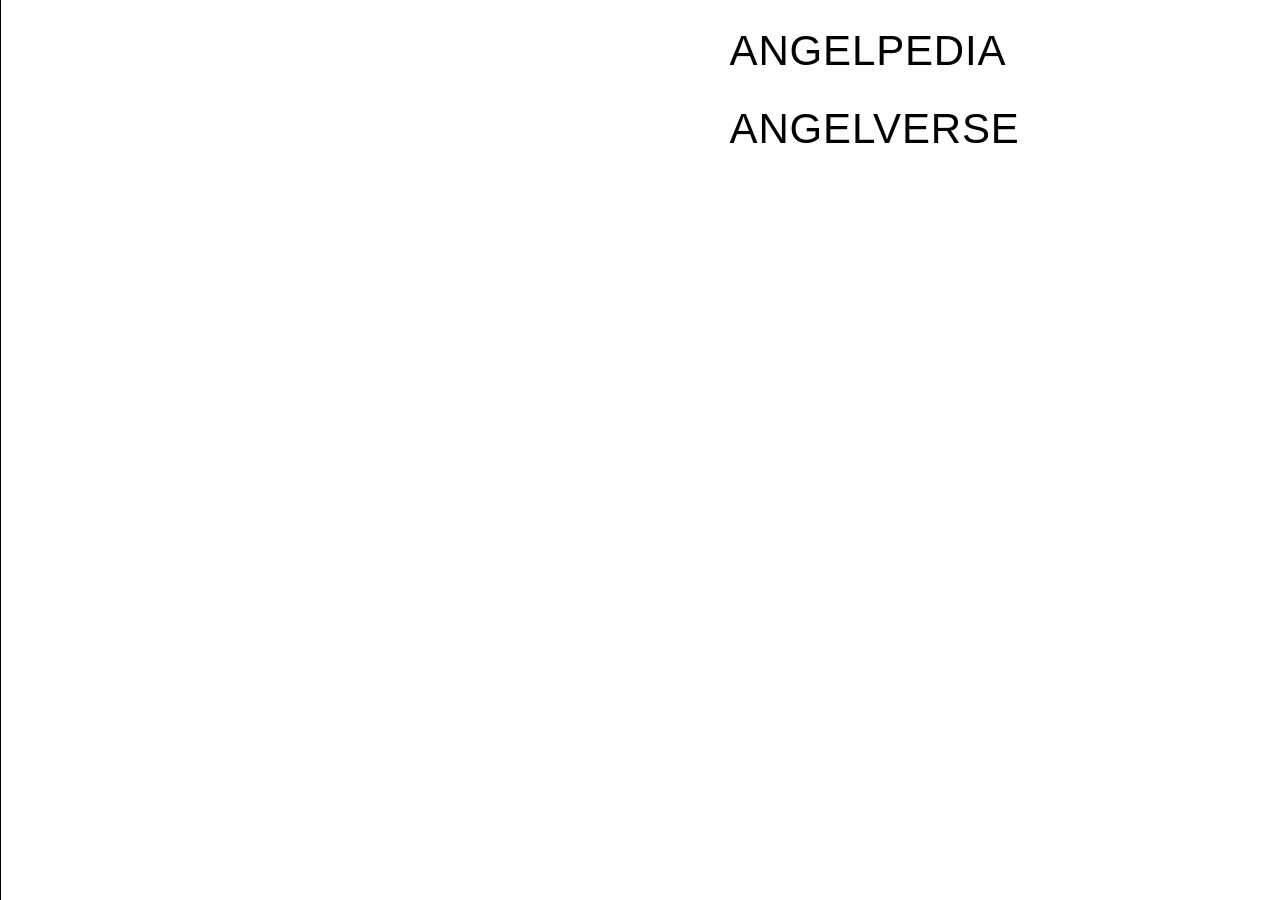
==== index.html @ cb8099a7 "changes" ====
<!DOCTYPE html>
<html lang="en">
<head>
  <meta charset="UTF-8">
  <title>Images of the Beyond</title>
  <link rel="stylesheet" href="landing.css">
</head>

<body>
  <main class="landing-page">
    <div class="landing-menu">
      <a href="angelpedia/angelpedia.html">ANGELPEDIA</a>
      <a href="angelverse/angelverse.html">ANGELVERSE</a>
    </div>
  </main>
</body>
</html>
---- landing.css ----
* {
  box-sizing: border-box;
  margin: 0;
  padding: 0;
}

html,
body {
  width: 100%;
  height: 100%;
  background: #ffffff;
  color: #000000;
  font-family: "Helvetica Neue", Helvetica, Arial, sans-serif;
}

body {
  border-left: 1px solid #000;
}

.landing-page {
  width: 100vw;
  height: 100vh;
  position: relative;
}

.landing-menu {
  position: fixed;
  top: 30px;
  left: 57%;
  display: flex;
  flex-direction: column;
  gap: 36px;
}

.landing-menu a {
  color: #000;
  text-decoration: none;
  font-size: 42px;
  font-weight: 400;
  letter-spacing: 0.02em;
  line-height: 1;
}

.landing-menu a:hover {
  opacity: 0.35;
}
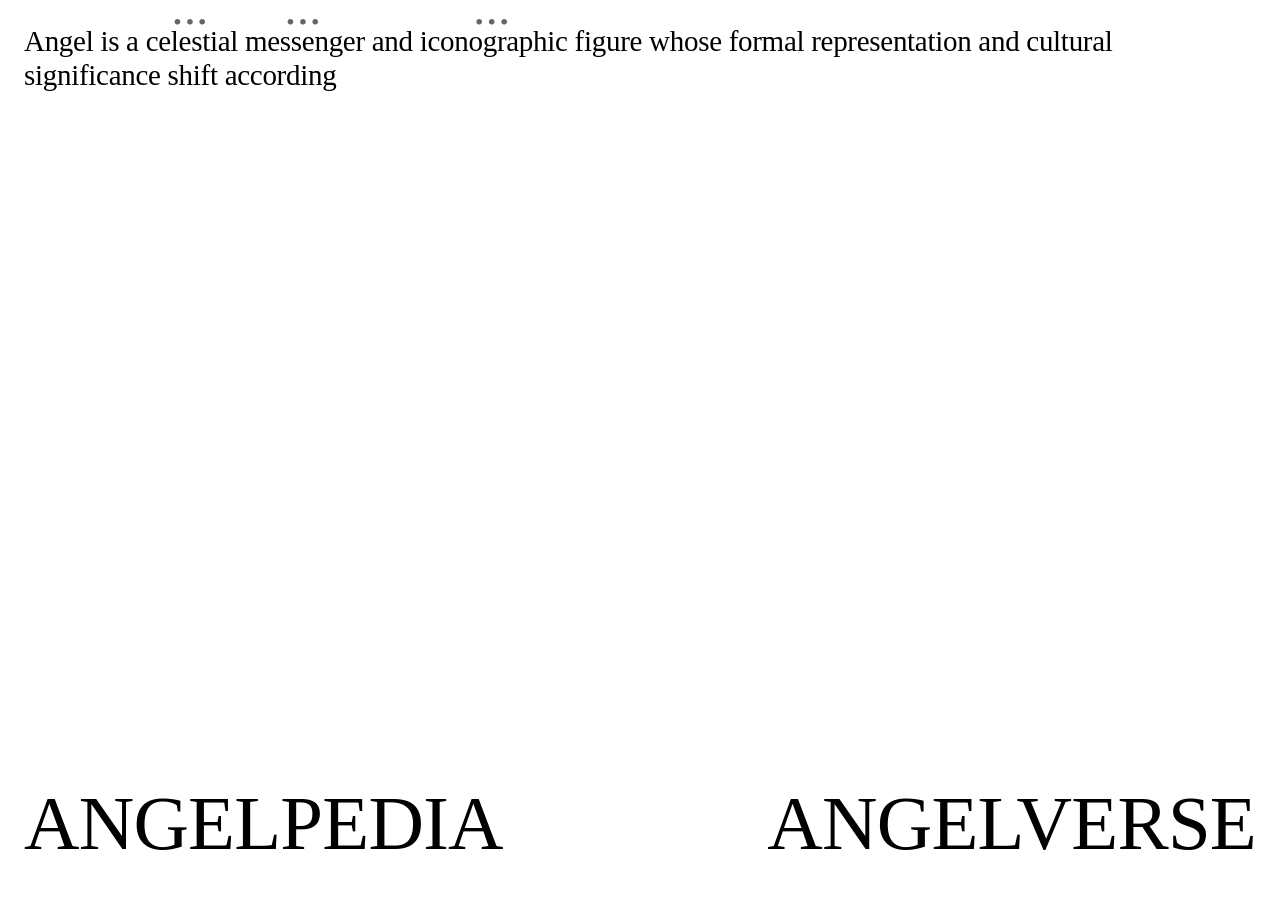
==== commit 73fb932c: "changes" ====
--- a/index.html
+++ b/index.html
@@ -8,10 +8,18 @@
 
 <body>
   <main class="landing-page">
-    <div class="landing-menu">
-      <a href="angelpedia/angelpedia.html">ANGELPEDIA</a>
-      <a href="angelverse/angelverse.html">ANGELVERSE</a>
+    <div class="landing-sentence">
+      Angel is a 
+      <span class="definition-word" data-definition="Relating to the sky, heaven, or a spiritual realm.">celestial</span>
+      <span class="definition-word" data-definition="A figure that delivers, transfers, or mediates meaning.">messenger</span>
+      and 
+      <span class="definition-word" data-definition="Related to the visual symbols and repeated forms used to represent an idea.">iconographic</span>
+      figure whose formal representation and cultural significance shift according
     </div>
+    <nav class="landing-menu">
+      <a class="landing-link pedia-link" href="angelpedia/angelpedia.html">ANGELPEDIA</a>
+      <a class="landing-link verse-link" href="angelverse/angelverse.html">ANGELVERSE</a>
+    </nav>
   </main>
 </body>
 </html>
--- a/landing.css
+++ b/landing.css
@@ -1,46 +1,110 @@
-* {
-  box-sizing: border-box;
-  margin: 0;
-  padding: 0;
+:root {
+  --page-margin: 24px;
 }
 
-html,
-body {
-  width: 100%;
-  height: 100%;
-  background: #ffffff;
-  color: #000000;
-  font-family: "Helvetica Neue", Helvetica, Arial, sans-serif;
+.landing-sentence {
+  position: fixed;
+  top: 24px;
+  left: var(--page-margin);
+  right: var(--page-margin);
+  width: auto;
+  font-size: 29px;
+  line-height: 1.18;
+  letter-spacing: -0.01em;
+  color: #000;
+  z-index: 1;
+  pointer-events: auto;
 }
 
-body {
-  border-left: 1px solid #000;
+/* 아래 메뉴 전체 */
+.landing-menu {
+  position: fixed;
+  left: var(--page-margin);
+  right: var(--page-margin);
+  bottom: 42px;
+  display: flex;
+  letter-spacing: -0.01em;
+  justify-content: space-between;
+  align-items: flex-end;
+  z-index: 10;
+  pointer-events: none;
 }
 
-.landing-page {
-  width: 100vw;
-  height: 100vh;
-  position: relative;
+/* 공통 링크 스타일 */
+.landing-link {
+  position: static;
+  color: #000;
+  text-decoration: none;
+  font-size: clamp(60px, 6vw, 104px);
+  font-weight: 400;
+  letter-spacing: -0.01em;
+  line-height: 0.9;
+  white-space: nowrap;
+  cursor: pointer;
+  pointer-events: auto;
 }
 
-.landing-menu {
-  position: fixed;
-  top: 30px;
-  left: 57%;
-  display: flex;
-  flex-direction: column;
-  gap: 36px;
+.landing-link:hover {
+  opacity: 0.5;
 }
 
-.landing-menu a {
-  color: #000;
-  text-decoration: none;
-  font-size: 42px;
-  font-weight: 400;
-  letter-spacing: 0.02em;
-  line-height: 1;
+/* 왼쪽 아래 */
+.pedia-link {
+  text-align: left;
 }
 
-.landing-menu a:hover {
-  opacity: 0.35;
+/* 오른쪽 아래 */
+.verse-link {
+  text-align: right;
+}
+
+.definition-word {
+  position: relative;
+  display: inline-block;
+  cursor: help;
+  pointer-events: auto;
+}
+
+/* 단어 위 점점점 */
+.definition-word::before {
+  content: "•••";
+  position: absolute;
+  top: -14px;
+  left: 50%;
+  transform: translateX(-50%);
+  font-size: 24px;
+  letter-spacing: 4px;
+  line-height: 1;
+  color: #000;
+  opacity: 0.6;
+}
+
+/* hover했을 때 나오는 definition tag */
+.definition-word::after {
+  content: attr(data-definition);
+  position: absolute;
+  left: 0;
+  top: 115%;
+  width: max-content;
+  max-width: none;
+  padding: 6px 8px;
+  background: #fff;
+  border: 1px solid #000;
+  color: #000;
+  font-size: 11px;
+  line-height: 1.35;
+  letter-spacing: 0.01em;
+  white-space: nowrap;
+  z-index: 9999;
+
+  opacity: 0;
+  visibility: hidden;
+  transform: translateY(4px);
+  transition: opacity 0.15s ease, transform 0.15s ease;
+}
+
+.definition-word:hover::after {
+  opacity: 1;
+  visibility: visible;
+  transform: translateY(0);
 }
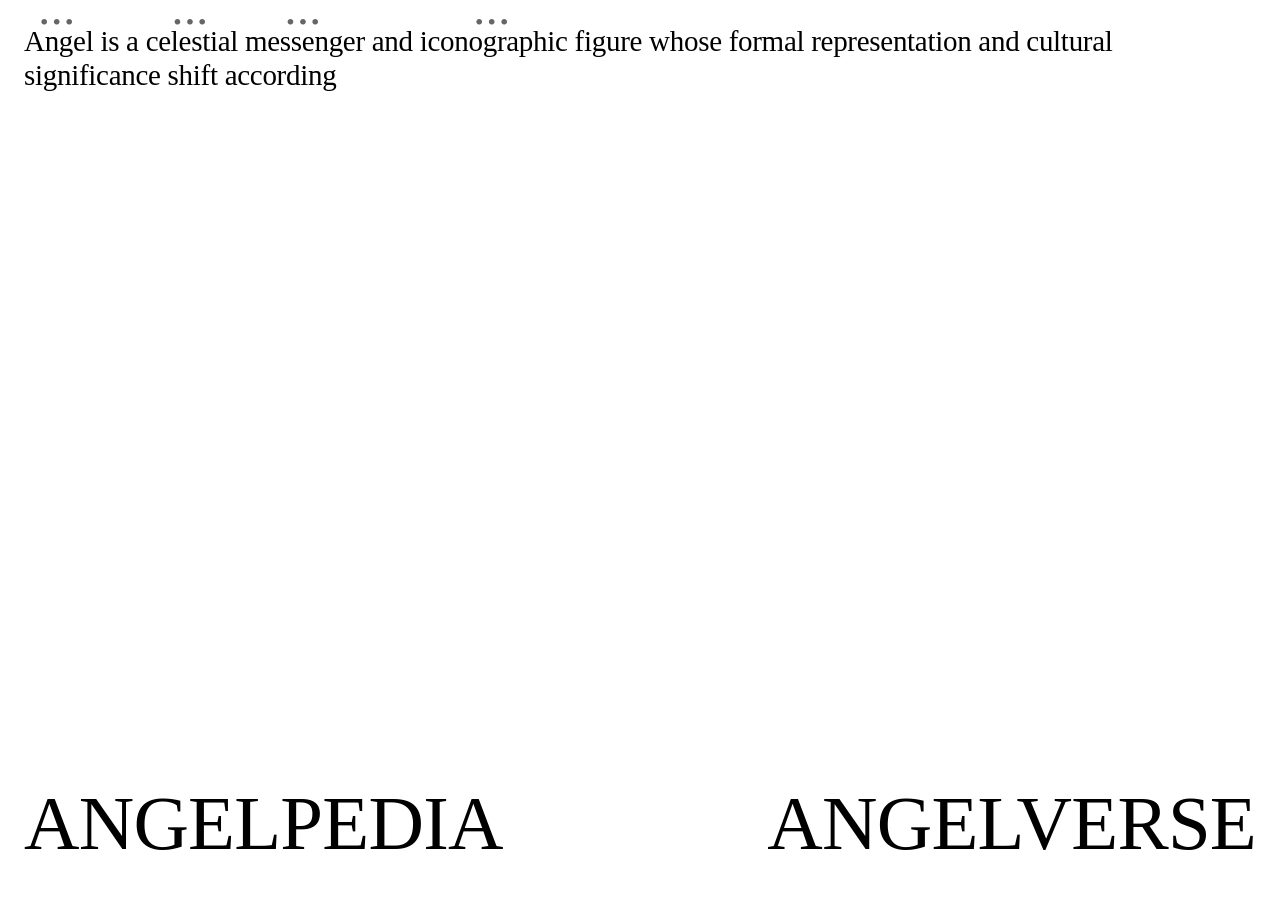
==== commit 478ad8a0: "changes" ====
--- a/index.html
+++ b/index.html
@@ -9,12 +9,16 @@
 <body>
   <main class="landing-page">
     <div class="landing-sentence">
-      Angel is a 
-      <span class="definition-word" data-definition="Relating to the sky, heaven, or a spiritual realm.">celestial</span>
-      <span class="definition-word" data-definition="A figure that delivers, transfers, or mediates meaning.">messenger</span>
-      and 
-      <span class="definition-word" data-definition="Related to the visual symbols and repeated forms used to represent an idea.">iconographic</span>
-      figure whose formal representation and cultural significance shift according
+    <span class="angel-trigger">
+    Angel
+    <img class="angel-hover-image" src="angel-hover.png" alt="Angel image">
+    </span>
+    is a 
+    <span class="definition-word" data-definition="Relating to the sky, heaven, or a spiritual realm.">celestial</span>
+    <span class="definition-word" data-definition="A figure that delivers, transfers, or mediates meaning.">messenger</span>
+    and 
+    <span class="definition-word" data-definition="Related to the visual symbols and repeated forms used to represent an idea.">iconographic</span>
+    figure whose formal representation and cultural significance shift according
     </div>
     <nav class="landing-menu">
       <a class="landing-link pedia-link" href="angelpedia/angelpedia.html">ANGELPEDIA</a>
--- a/landing.css
+++ b/landing.css
@@ -107,4 +107,46 @@
   opacity: 1;
   visibility: visible;
   transform: translateY(0);
+}
+
+.angel-trigger {
+  position: relative;
+  display: inline-block;
+  cursor: help;
+  pointer-events: auto;
+}
+
+.angel-trigger::before {
+  content: "•••";
+  position: absolute;
+  top: -14px;
+  left: 50%;
+  transform: translateX(-50%);
+  font-size: 24px;
+  letter-spacing: 4px;
+  line-height: 1;
+  color: #000;
+  opacity: 0.6;
+}
+
+.angel-hover-image {
+  position: fixed;
+  left: 50%;
+  top: 50%;
+  width: 36vw;
+  max-width: 820px;
+  max-height: 100vh;
+  object-fit: contain;
+  transform: translate(-50%, -50%);
+  z-index: 99999;
+
+  opacity: 0;
+  visibility: hidden;
+  pointer-events: none;
+  transition: opacity 0.2s ease;
+}
+
+.angel-trigger:hover .angel-hover-image {
+  opacity: 1;
+  visibility: visible;
 }
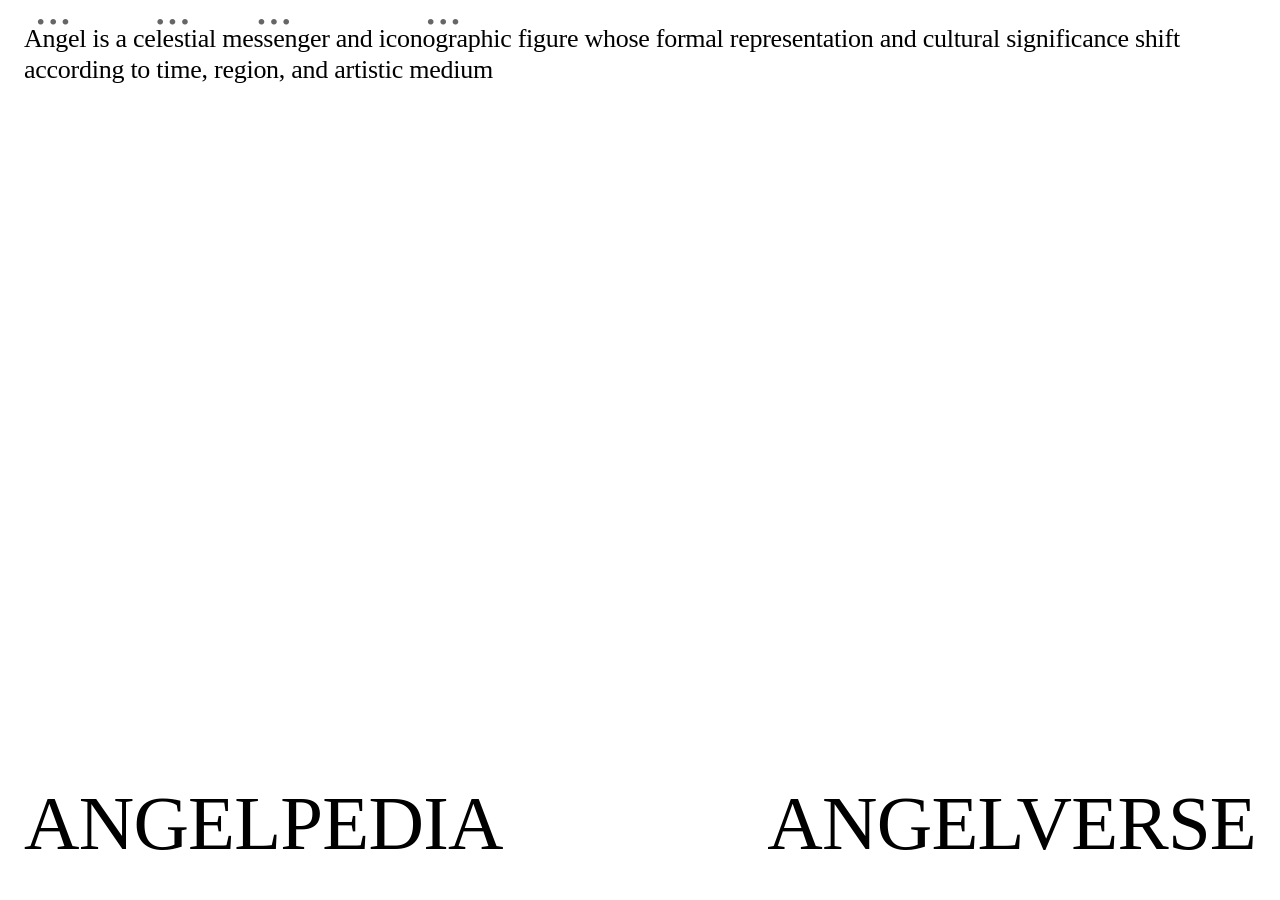
==== commit d07da1bf: "changes" ====
--- a/index.html
+++ b/index.html
@@ -18,7 +18,7 @@
     <span class="definition-word" data-definition="A figure that delivers, transfers, or mediates meaning.">messenger</span>
     and 
     <span class="definition-word" data-definition="Related to the visual symbols and repeated forms used to represent an idea.">iconographic</span>
-    figure whose formal representation and cultural significance shift according
+    figure whose formal representation and cultural significance shift according to time, region, and artistic medium
     </div>
     <nav class="landing-menu">
       <a class="landing-link pedia-link" href="angelpedia/angelpedia.html">ANGELPEDIA</a>
--- a/landing.css
+++ b/landing.css
@@ -8,7 +8,7 @@
   left: var(--page-margin);
   right: var(--page-margin);
   width: auto;
-  font-size: 29px;
+  font-size: 26px;
   line-height: 1.18;
   letter-spacing: -0.01em;
   color: #000;
@@ -91,7 +91,7 @@
   background: #fff;
   border: 1px solid #000;
   color: #000;
-  font-size: 11px;
+  font-size: 14px;
   line-height: 1.35;
   letter-spacing: 0.01em;
   white-space: nowrap;
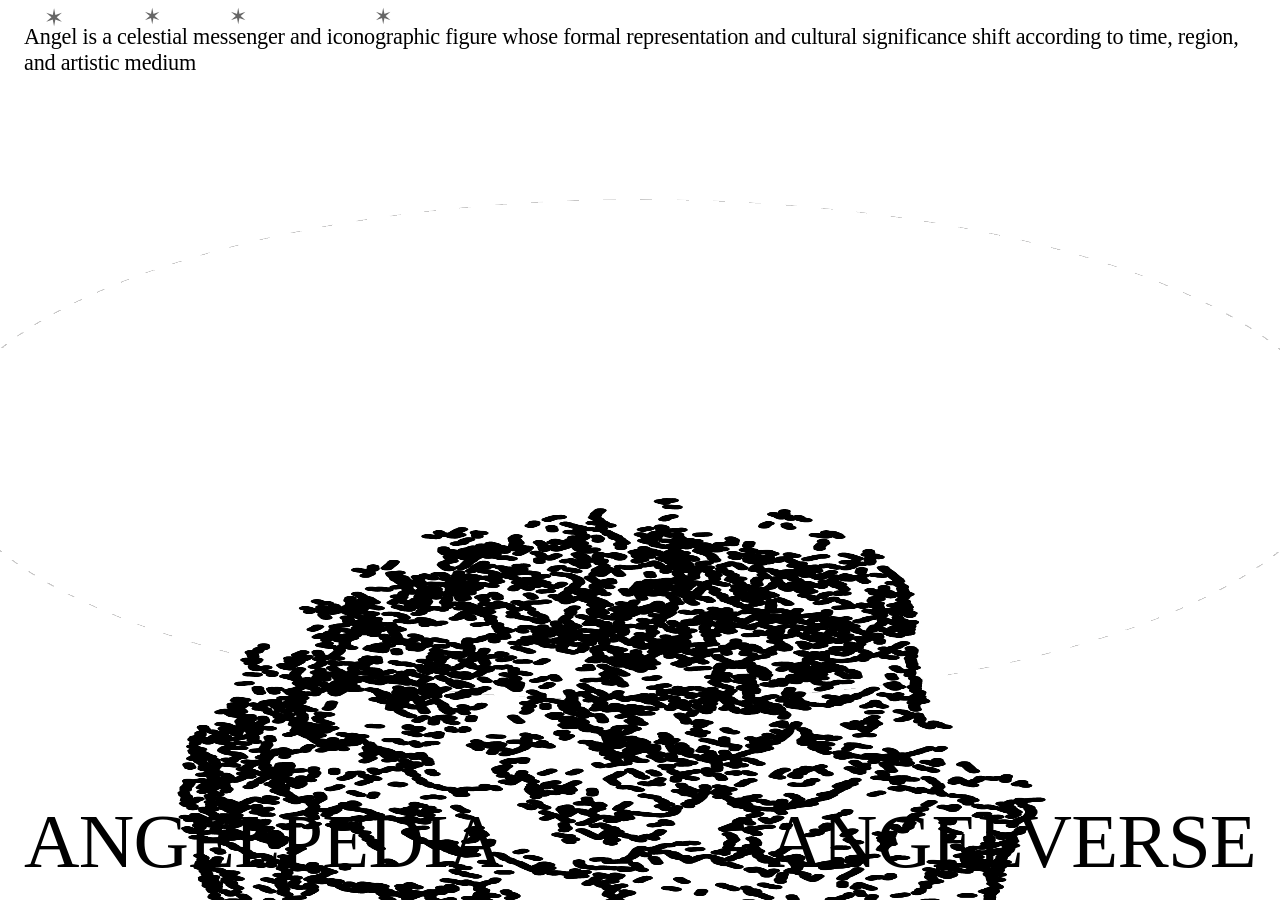
==== commit a84458ab: "detail" ====
--- a/index.html
+++ b/index.html
@@ -9,17 +9,25 @@
 <body>
   <main class="landing-page">
     <div class="landing-sentence">
-    <span class="angel-trigger">
-    Angel
-    <img class="angel-hover-image" src="angel-hover.png" alt="Angel image">
-    </span>
-    is a 
-    <span class="definition-word" data-definition="Relating to the sky, heaven, or a spiritual realm.">celestial</span>
-    <span class="definition-word" data-definition="A figure that delivers, transfers, or mediates meaning.">messenger</span>
-    and 
-    <span class="definition-word" data-definition="Related to the visual symbols and repeated forms used to represent an idea.">iconographic</span>
-    figure whose formal representation and cultural significance shift according to time, region, and artistic medium
+      <span class="angel-trigger">
+        Angel
+        <img class="angel-hover-image" src="angel-hover.png" alt="Angel image">
+      </span>
+      is a 
+      <span class="definition-word" data-definition="Relating to the sky, heaven, or a spiritual realm.">celestial</span>
+      <span class="definition-word" data-definition="A figure that delivers, transfers, or mediates meaning.">messenger</span>
+      and 
+      <span class="definition-word" data-definition="Related to the visual symbols and repeated forms used to represent an idea.">iconographic</span>
+      figure whose formal representation and cultural significance shift according to time, region, and artistic medium
     </div>
+
+    <div class="orbit-container">
+      <div class="dashed-ellipse"></div>
+      <div class="angel-orbit">
+        <img src="wing.png" alt="Orbiting Angel" class="orbit-angel-img">
+      </div>
+    </div>
+
     <nav class="landing-menu">
       <a class="landing-link pedia-link" href="angelpedia/angelpedia.html">ANGELPEDIA</a>
       <a class="landing-link verse-link" href="angelverse/angelverse.html">ANGELVERSE</a>
--- a/landing.css
+++ b/landing.css
@@ -8,10 +8,10 @@
   left: var(--page-margin);
   right: var(--page-margin);
   width: auto;
-  font-size: 26px;
+  font-size: 22.2px;
   line-height: 1.18;
   letter-spacing: -0.01em;
-  color: #000;
+  color: #000000;
   z-index: 1;
   pointer-events: auto;
 }
@@ -21,7 +21,7 @@
   position: fixed;
   left: var(--page-margin);
   right: var(--page-margin);
-  bottom: 42px;
+  bottom: 24px;
   display: flex;
   letter-spacing: -0.01em;
   justify-content: space-between;
@@ -45,7 +45,7 @@
 }
 
 .landing-link:hover {
-  opacity: 0.5;
+  opacity: 0.4;
 }
 
 /* 왼쪽 아래 */
@@ -67,13 +67,13 @@
 
 /* 단어 위 점점점 */
 .definition-word::before {
-  content: "•••";
-  position: absolute;
-  top: -14px;
-  left: 50%;
-  transform: translateX(-50%);
-  font-size: 24px;
-  letter-spacing: 4px;
+  content: "✶";
+  position: absolute;
+  top: -18px;
+  left: 50%;
+  transform: translateX(-55%);
+  font-size: 14x;
+  letter-spacing: -0.01em;
   line-height: 1;
   color: #000;
   opacity: 0.6;
@@ -117,13 +117,13 @@
 }
 
 .angel-trigger::before {
-  content: "•••";
-  position: absolute;
-  top: -14px;
-  left: 50%;
+  content: "✶";
+  position: absolute;
+  top: -18px;
+  left: 55%;
   transform: translateX(-50%);
   font-size: 24px;
-  letter-spacing: 4px;
+  letter-spacing: -0.03em;
   line-height: 1;
   color: #000;
   opacity: 0.6;
@@ -133,8 +133,8 @@
   position: fixed;
   left: 50%;
   top: 50%;
-  width: 36vw;
-  max-width: 820px;
+  width: 39vw;
+  max-width: 840px;
   max-height: 100vh;
   object-fit: contain;
   transform: translate(-50%, -50%);
@@ -147,6 +147,102 @@
 }
 
 .angel-trigger:hover .angel-hover-image {
-  opacity: 1;
+  opacity: 0.8;
   visibility: visible;
+}
+
+/* ==========================================================================
+   Orbit & Angel Animation (3D 눕힘 방식 - 크기 확장 버전)
+   ========================================================================== */
+
+/* 1. 애니메이션 컨테이너: 가로세로 원형 크기를 600px -> 900px로 대폭 키웠습니다 */
+.orbit-container {
+  position: fixed;
+  top: 50%;
+  left: 50%;
+
+  width: 1400px;
+  height: 1400px; /* width와 동일하게 */
+
+  /* 기존 1400 × 1200의 납작함과 비슷하게 약간 더 눕힘 */
+  transform: translate(-50%, -50%) rotateX(69deg);
+
+  transform-style: preserve-3d;
+  pointer-events: none;
+  z-index: 0;
+
+  --angel-speed: 45s;
+}
+/* 2. 회전하는 점선 타원 */
+.dashed-ellipse {
+  position: absolute;
+  inset: 0;
+  border-radius: 50%;
+
+  /* 점선 길이와 점선 사이 간격 */
+  background: repeating-conic-gradient(
+    #8e8d8d 0deg 1deg,
+    transparent 1deg 3deg
+  );
+
+    -webkit-mask: radial-gradient(
+    farthest-side,
+    transparent calc(100% - 2px),
+    #9b9a9a calc(100% - 2px)
+  );
+
+  mask: radial-gradient(
+    farthest-side,
+    transparent calc(100% - 2px),
+    #000000 calc(100% - 2px)
+  );
+
+  opacity: 0.5;
+  animation: spinOrbit 28s linear infinite;
+}
+
+/* 3. 천사 이미지가 돌 회전축 구역 */
+.angel-orbit {
+  position: absolute;
+  width: 100%;
+  height: 100%;
+  transform-style: preserve-3d;
+  animation: spinOrbit 45s linear infinite;
+}
+
+/* 4. 궤도 위에서 회전할 천사 이미지 */
+/* .orbit-angel-img {
+  position: absolute;
+  top: 0;
+  left: 50%;
+
+  width: 110px;
+  height: auto;
+  opacity: 0.8;
+
+  transform-origin: center center;
+
+  /* 부모인 .angel-orbit와 동일하게 45초 */
+  animation: unspinAngel 45s linear infinite;
+} */
+
+/* --- 애니메이션 키프레임 (시계 방향 회전) --- */
+@keyframes spinOrbit {
+  from {
+    transform: rotate(0deg);
+  }
+  to {
+    transform: rotate(360deg);
+  }
+}
+
+/* 눕혀진 타원 위에서 천사가 찌그러지거나 뒤집히지 않고 똑바로 서 있게 만드는 역회전 */
+@keyframes unspinAngel {
+  from {
+    /* 이미지가 자기 크기의 절반만큼 정확히 중심을 잡고(-50%, -50%), 눕혀진 각도만큼(-65deg) 세워집니다 */
+    transform: translate(-50%, -50%) rotate(0deg) rotateX(-65deg);
+  }
+  to {
+    transform: translate(-50%, -50%) rotate(-360deg) rotateX(-65deg);
+  }
 }
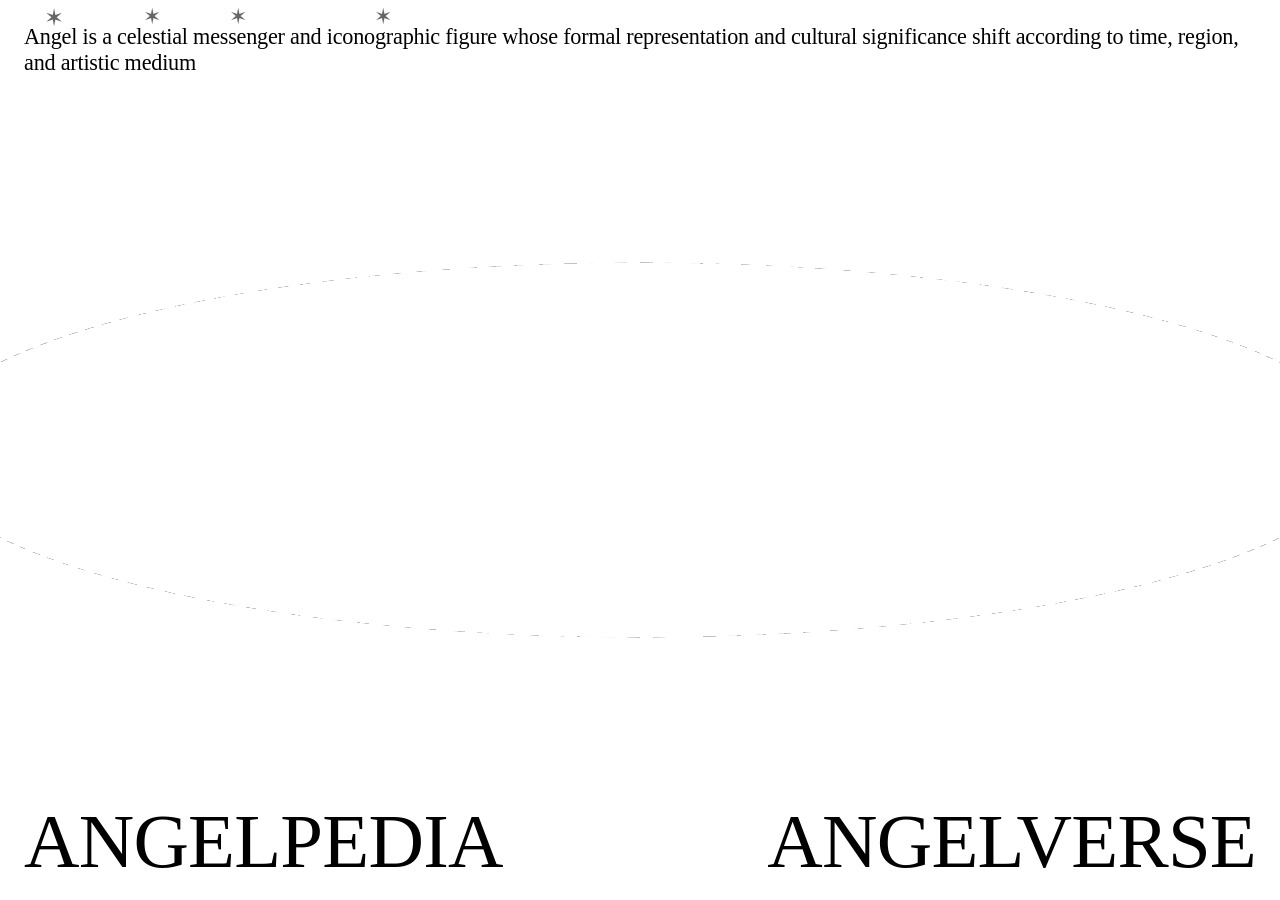
==== commit 10abf83c: "changes" ====
--- a/index.html
+++ b/index.html
@@ -8,30 +8,113 @@
 
 <body>
   <main class="landing-page">
+
     <div class="landing-sentence">
       <span class="angel-trigger">
         Angel
-        <img class="angel-hover-image" src="angel-hover.png" alt="Angel image">
+        <img
+          class="angel-hover-image"
+          src="angel-hover.png"
+          alt="Angel image"
+        >
       </span>
-      is a 
-      <span class="definition-word" data-definition="Relating to the sky, heaven, or a spiritual realm.">celestial</span>
-      <span class="definition-word" data-definition="A figure that delivers, transfers, or mediates meaning.">messenger</span>
-      and 
-      <span class="definition-word" data-definition="Related to the visual symbols and repeated forms used to represent an idea.">iconographic</span>
-      figure whose formal representation and cultural significance shift according to time, region, and artistic medium
+
+      is a
+
+      <span
+        class="definition-word"
+        data-definition="Relating to the sky, heaven, or a spiritual realm."
+      >
+        celestial
+      </span>
+
+      <span
+        class="definition-word"
+        data-definition="A figure that delivers, transfers, or mediates meaning."
+      >
+        messenger
+      </span>
+
+      and
+
+      <span
+        class="definition-word"
+        data-definition="Related to the visual symbols and repeated forms used to represent an idea."
+      >
+        iconographic
+      </span>
+
+      figure whose formal representation and cultural significance shift
+      according to time, region, and artistic medium
     </div>
 
     <div class="orbit-container">
       <div class="dashed-ellipse"></div>
+
       <div class="angel-orbit">
-        <img src="wing.png" alt="Orbiting Angel" class="orbit-angel-img">
+        <!-- 추후 천사 이미지가 들어가는 영역 -->
       </div>
     </div>
 
     <nav class="landing-menu">
-      <a class="landing-link pedia-link" href="angelpedia/angelpedia.html">ANGELPEDIA</a>
-      <a class="landing-link verse-link" href="angelverse/angelverse.html">ANGELVERSE</a>
+      <a
+        class="landing-link pedia-link"
+        href="angelpedia/angelpedia.html"
+      >
+        ANGELPEDIA
+      </a>
+
+      <a
+        class="landing-link verse-link"
+        href="angelverse/angelverse.html"
+      >
+        ANGELVERSE
+      </a>
     </nav>
+
   </main>
+
+  <script>
+    document.addEventListener('DOMContentLoaded', () => {
+      const orbitContainer =
+        document.querySelector('.orbit-container');
+
+      if (!orbitContainer) return;
+
+      let orbitAngle = 0;
+      let previousTime = performance.now();
+
+      /*
+        타원 전체가 한 바퀴 도는 시간입니다.
+        숫자가 클수록 천천히 회전합니다.
+      */
+      const orbitRotationDuration = 90;
+
+      function rotateWholeOrbit(currentTime) {
+        const elapsedSeconds =
+          (currentTime - previousTime) / 1000;
+
+        previousTime = currentTime;
+
+        const degreesPerSecond =
+          360 / orbitRotationDuration;
+
+        orbitAngle +=
+          degreesPerSecond * elapsedSeconds;
+
+        orbitAngle %= 360;
+
+        orbitContainer.style.setProperty(
+          '--orbit-angle',
+          `${orbitAngle}deg`
+        );
+
+        requestAnimationFrame(rotateWholeOrbit);
+      }
+
+      requestAnimationFrame(rotateWholeOrbit);
+    });
+  </script>
+
 </body>
 </html>
--- a/landing.css
+++ b/landing.css
@@ -91,7 +91,7 @@
   background: #fff;
   border: 1px solid #000;
   color: #000;
-  font-size: 14px;
+  font-size: 16px;
   line-height: 1.35;
   letter-spacing: 0.01em;
   white-space: nowrap;
@@ -161,17 +161,17 @@
   top: 50%;
   left: 50%;
 
-  width: 1400px;
-  height: 1400px; /* width와 동일하게 */
+  width: 1450px;
+  height: 1450px; /* width와 동일하게 */
 
   /* 기존 1400 × 1200의 납작함과 비슷하게 약간 더 눕힘 */
-  transform: translate(-50%, -50%) rotateX(69deg);
+  transform: translate(-50%, -50%) rotateX(75deg);
 
   transform-style: preserve-3d;
   pointer-events: none;
   z-index: 0;
 
-  --angel-speed: 45s;
+  --angel-speed: 55s;
 }
 /* 2. 회전하는 점선 타원 */
 .dashed-ellipse {
@@ -181,8 +181,8 @@
 
   /* 점선 길이와 점선 사이 간격 */
   background: repeating-conic-gradient(
-    #8e8d8d 0deg 1deg,
-    transparent 1deg 3deg
+    #7c7c7c 0deg 1deg,
+    transparent 1deg 2deg
   );
 
     -webkit-mask: radial-gradient(
@@ -210,23 +210,6 @@
   animation: spinOrbit 45s linear infinite;
 }
 
-/* 4. 궤도 위에서 회전할 천사 이미지 */
-/* .orbit-angel-img {
-  position: absolute;
-  top: 0;
-  left: 50%;
-
-  width: 110px;
-  height: auto;
-  opacity: 0.8;
-
-  transform-origin: center center;
-
-  /* 부모인 .angel-orbit와 동일하게 45초 */
-  animation: unspinAngel 45s linear infinite;
-} */
-
-/* --- 애니메이션 키프레임 (시계 방향 회전) --- */
 @keyframes spinOrbit {
   from {
     transform: rotate(0deg);
@@ -245,4 +228,5 @@
   to {
     transform: translate(-50%, -50%) rotate(-360deg) rotateX(-65deg);
   }
-}+}
+
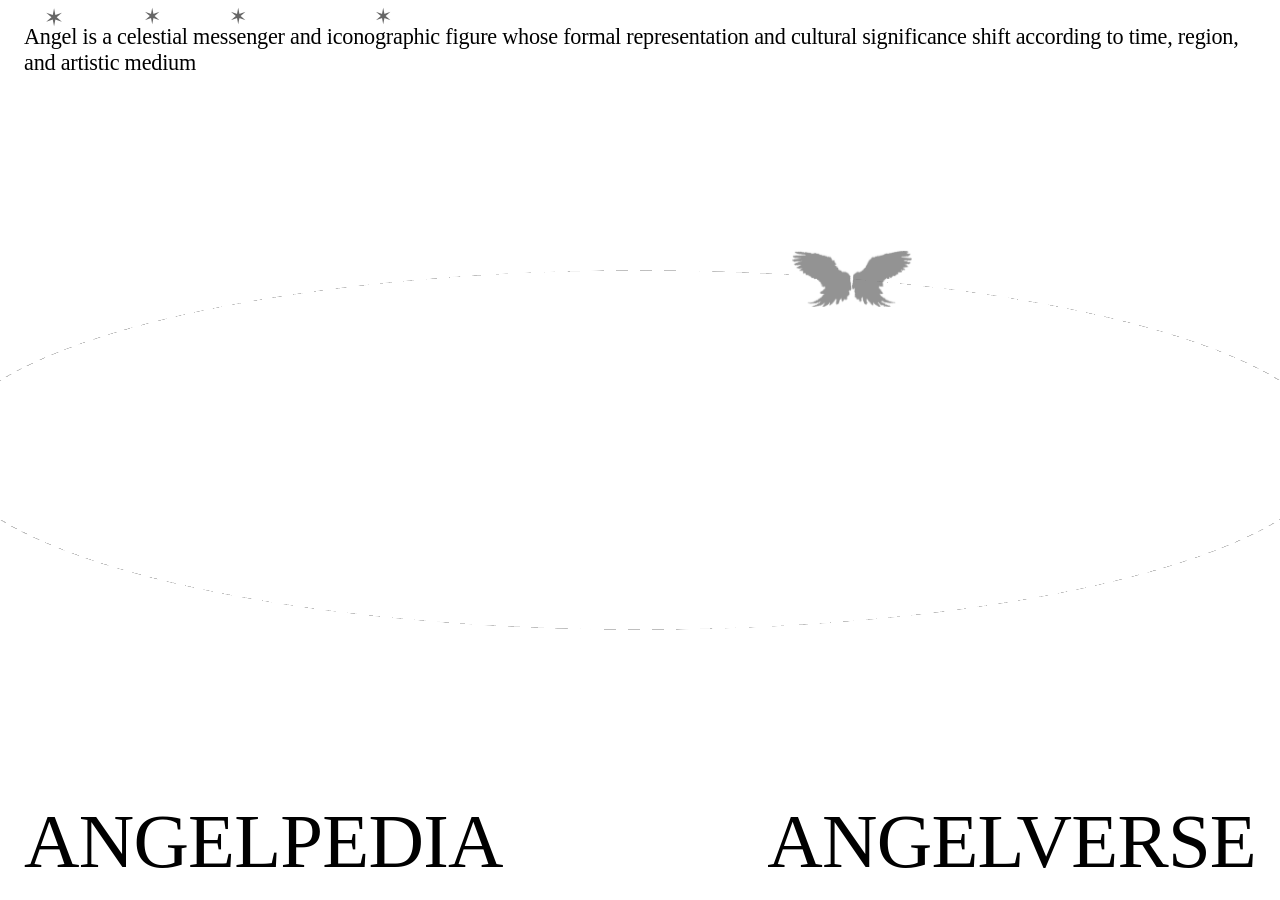
==== commit 04b34f84: "deetail" ====
--- a/index.html
+++ b/index.html
@@ -52,7 +52,12 @@
       <div class="dashed-ellipse"></div>
 
       <div class="angel-orbit">
-        <!-- 추후 천사 이미지가 들어가는 영역 -->
+        <img 
+          class="orbit-wing"
+          id="orbitWing"
+          src="wing.png"
+          alt="Orbiting wing"
+          >
       </div>
     </div>
 
@@ -74,47 +79,60 @@
 
   </main>
 
-  <script>
-    document.addEventListener('DOMContentLoaded', () => {
-      const orbitContainer =
-        document.querySelector('.orbit-container');
 
-      if (!orbitContainer) return;
+<script>
+  document.addEventListener("DOMContentLoaded", () => {
+    const orbitArea = document.querySelector(".angel-orbit");
+    const orbitWing = document.getElementById("orbitWing");
 
-      let orbitAngle = 0;
-      let previousTime = performance.now();
+    if (!orbitArea || !orbitWing) return;
 
-      /*
-        타원 전체가 한 바퀴 도는 시간입니다.
-        숫자가 클수록 천천히 회전합니다.
-      */
-      const orbitRotationDuration = 90;
+    /* 한 바퀴 도는 시간 (숫자가 클수록 느려짐) */
+    const orbitDuration = 30;
 
-      function rotateWholeOrbit(currentTime) {
-        const elapsedSeconds =
-          (currentTime - previousTime) / 1000;
+    /* 시작 위치 (-Math.PI / 2 = 타원 맨 위) */
+    const startAngle = -Math.PI / 2;
 
-        previousTime = currentTime;
+    let animationStartTime = null;
 
-        const degreesPerSecond =
-          360 / orbitRotationDuration;
-
-        orbitAngle +=
-          degreesPerSecond * elapsedSeconds;
-
-        orbitAngle %= 360;
-
-        orbitContainer.style.setProperty(
-          '--orbit-angle',
-          `${orbitAngle}deg`
-        );
-
-        requestAnimationFrame(rotateWholeOrbit);
+    function moveWingAlongOrbit(currentTime) {
+      if (animationStartTime === null) {
+        animationStartTime = currentTime;
       }
 
-      requestAnimationFrame(rotateWholeOrbit);
-    });
-  </script>
+      const elapsedSeconds = (currentTime - animationStartTime) / 1000;
+      const progress = (elapsedSeconds % orbitDuration) / orbitDuration;
+      const angle = startAngle + progress * Math.PI * 2;
+
+      const orbitWidth = orbitArea.clientWidth;
+      const orbitHeight = orbitArea.clientHeight;
+
+      const centerX = orbitWidth / 2;
+      const centerY = orbitHeight / 2;
+
+      const radiusX = orbitWidth / 2;
+      const radiusY = orbitHeight / 2;
+
+      const wingX = centerX + radiusX * Math.cos(angle);
+      const wingY = centerY + radiusY * Math.sin(angle);
+
+      /* 위치를 이동시킵니다 */
+      orbitWing.style.left = `${wingX}px`;
+      orbitWing.style.top = `${wingY}px`;
+
+      /* 💡 [수정] translate(-50%, -50%)로 중심을 잡은 뒤, 
+         부모의 rotateX(75deg)에 의해 찌그러진 각도를 rotateX(-75deg)로 역계산하여 
+         관객을 향해 똑바로 세워줍니다. 이로 인해 찌그러짐이 완벽히 해결됩니다. */
+      orbitWing.style.transform = "translate(-50%, -50%) rotateX(-75deg)";
+
+      window.requestAnimationFrame(moveWingAlongOrbit);
+    }
+
+    window.requestAnimationFrame(moveWingAlongOrbit);
+  });
+</script>
+
+
 
 </body>
 </html>
--- a/landing.css
+++ b/landing.css
@@ -161,8 +161,8 @@
   top: 50%;
   left: 50%;
 
-  width: 1450px;
-  height: 1450px; /* width와 동일하게 */
+  width: 1390px;
+  height: 1390px; /* width와 동일하게 */
 
   /* 기존 1400 × 1200의 납작함과 비슷하게 약간 더 눕힘 */
   transform: translate(-50%, -50%) rotateX(75deg);
@@ -230,3 +230,44 @@
   }
 }
 
+/* 궤도 내부에서 날개가 움직이는 영역 */
+
+.angel-orbit {
+  position: absolute;
+  inset: 0;
+  width: 100%;
+  height: 100%;
+  overflow: visible;
+  pointer-events: none;
+  transform: none !important;
+  animation: none !important;
+}
+
+.orbit-wing {
+  position: absolute;
+
+  top: 0;
+  left: 0;
+
+  display: block;
+
+  width: 120px;
+  height: auto;
+
+  object-fit: contain;
+
+  background-color: #ffffff;
+  padding: 3px;
+  box-sizing: content-box;
+
+  transform: translate(-50%, -50%);
+  transform-origin: center;
+
+  rotate: none !important;
+  animation: none !important;
+
+  pointer-events: none;
+
+  z-index: 10;
+  will-change: left, top;
+}
